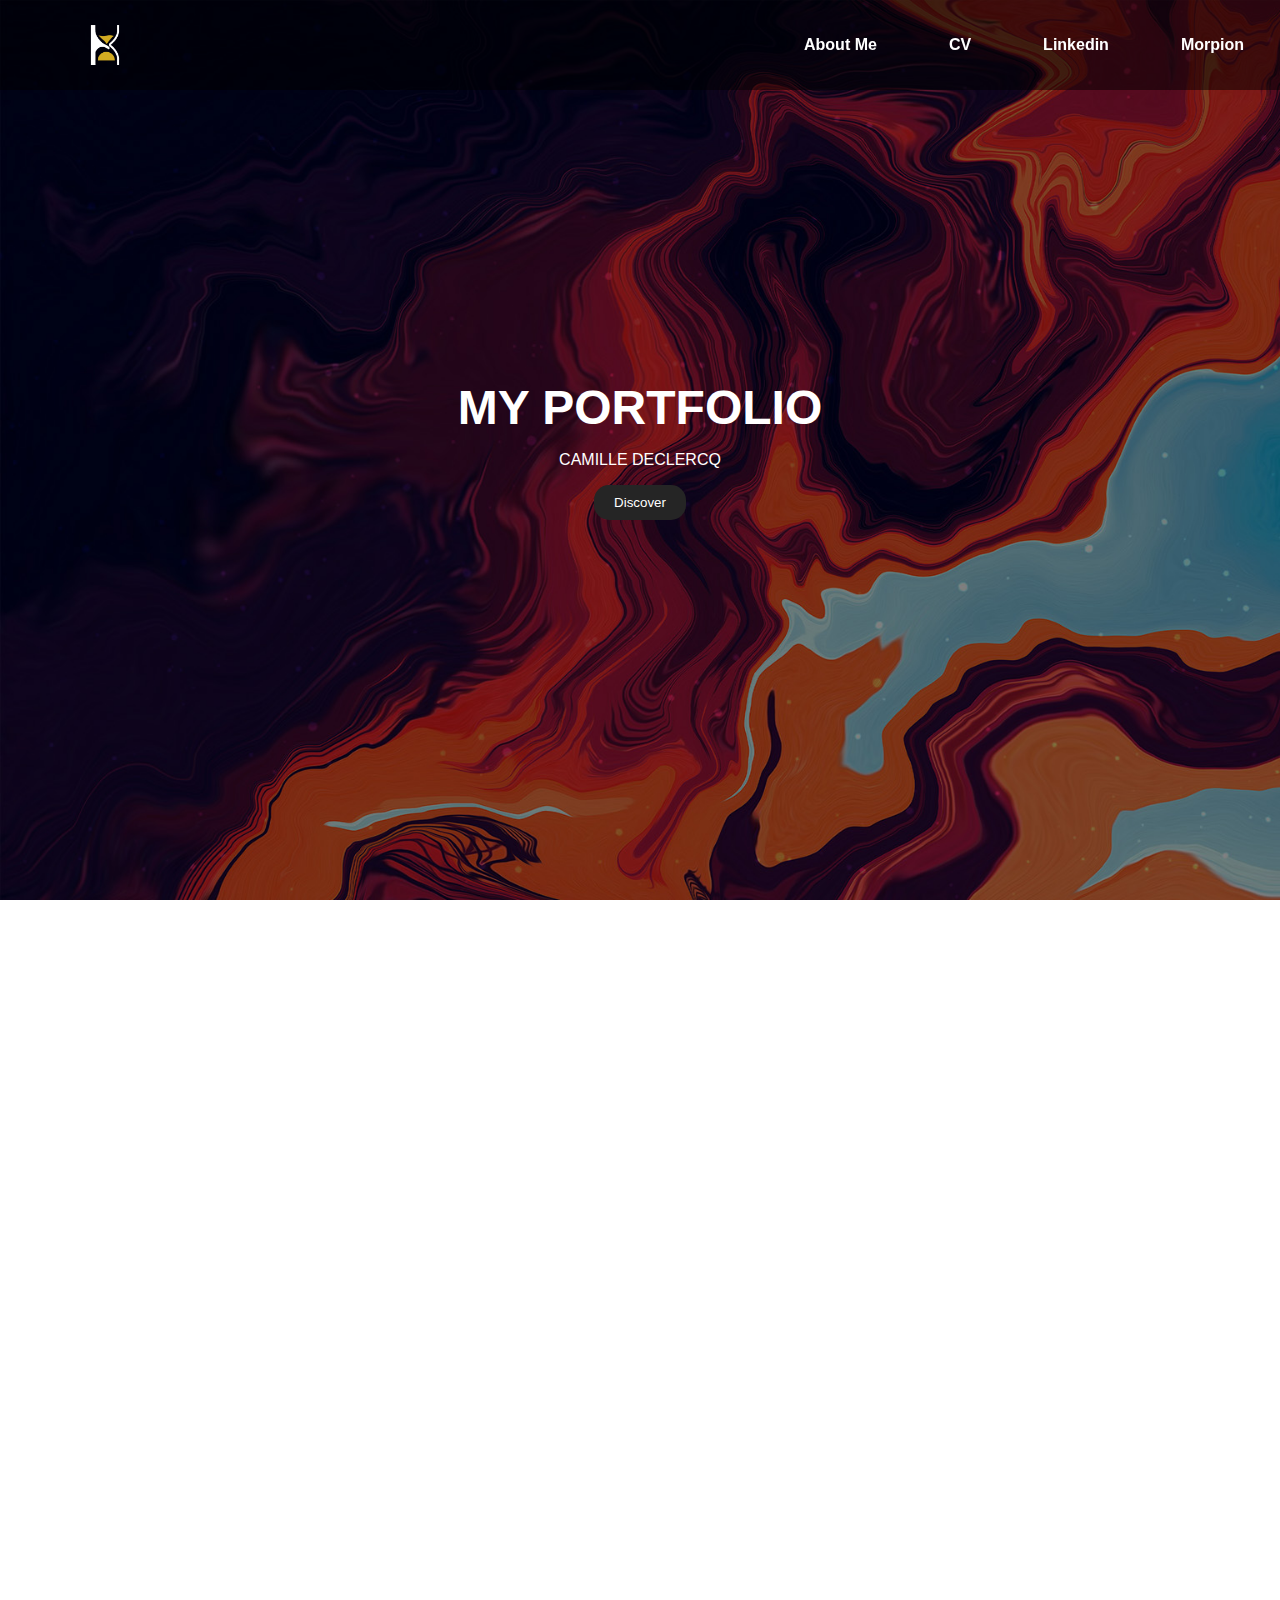
==== projetCamille/index.html @ 12e09c5e "Add files via upload" ====
<!doctype html>
<html lang="fr">

<head>
    <meta charset="UTF-8">
    <meta name="viewport"
        content="width=device-width, user-scalable=no, initial-scale=1.0, maximum-scale=1.0, minimum-scale=1.0">
    <meta http-equiv="X-UA-Compatible" content="ie=edge">
    <link rel="stylesheet" href="css/style.css">
</head>

<body>
    <div class="navbar">


        <div class="logo">
            <a class="link" href="index.html"><img class="logo" src="image/kronos.png" alt="logo"></a>
        </div>


        <div class="navItems">
            <a class="link" href="aboutme.html">
                <h4>About Me</h4>
            </a>
            <a class="link" href="">
                <h4>CV</h4>
            </a>
            <a class="link" href="">
                <h4>Linkedin</h4>
            </a>

            <a class="link" href="morpion.html">
                <h4>Morpion</h4>
            </a>

        </div>

    </div>


    <div class="hero">
        <div class="image"></div>
        <div class="textHome">
            <h1>My Portfolio</h1>
            <h3>Camille Declercq</h3>
            <button class="bouton">Discover</button>

        </div>
    </div>

    <div class="s1">



    </div>






</body>

</html>
---- projetCamille/css/style.css ----
body{
    margin: 0;
    padding: 0;
    height:200vh;
    font-family: Montserrat, sans-serif;
}

h1{
    font-size: 3rem;
    color: white;
    margin: 0px;
}

h3{
    font-size : 1rem;
    color: white;
    font-style: 'montserrat', sans-serif;
    font-weight: 200;
 

}

.image{
    height: 100vh;
    width: 100vw;
    margin: 0;
    padding: 0;
    background-image: url("../image/fond.jpg");
    top: 0;
    background-size: cover;
    
}

.hero{
    display: flex;
    align-items: center;
    justify-content: center;
    flex-direction: column;
}

.bouton{
    padding-right:20px;
    padding-left : 20px;
    padding-top: 10px;
    padding-bottom: 10px;
    background-color: #252525;
    color: white;
    border-radius: 15px;
    border: none;
    transition: 0.5s ease-in-out;
}

.bouton:hover{
    background-color: white;
    color: #252525;
}


.navbar{
    width: 100vw;
    height: 10vh;
    background-color: rgba(0, 0, 0, 0.5);
    display: flex;
    color: white;
    justify-content: space-between;
    align-items: center;
    position: fixed;
    z-index: 1;
}

.navItems{
    display: flex;
    justify-content: space-around;
    width: 40vw;
    text-transform: capitalize;
}

.link{
    color: white;
    text-decoration: none;
}

.logo{
    width: 50px;
    height: 50px;
    margin-left: 40px;
}

.textHome{
    text-align: center;
    position: absolute;
    text-transform: uppercase;
}
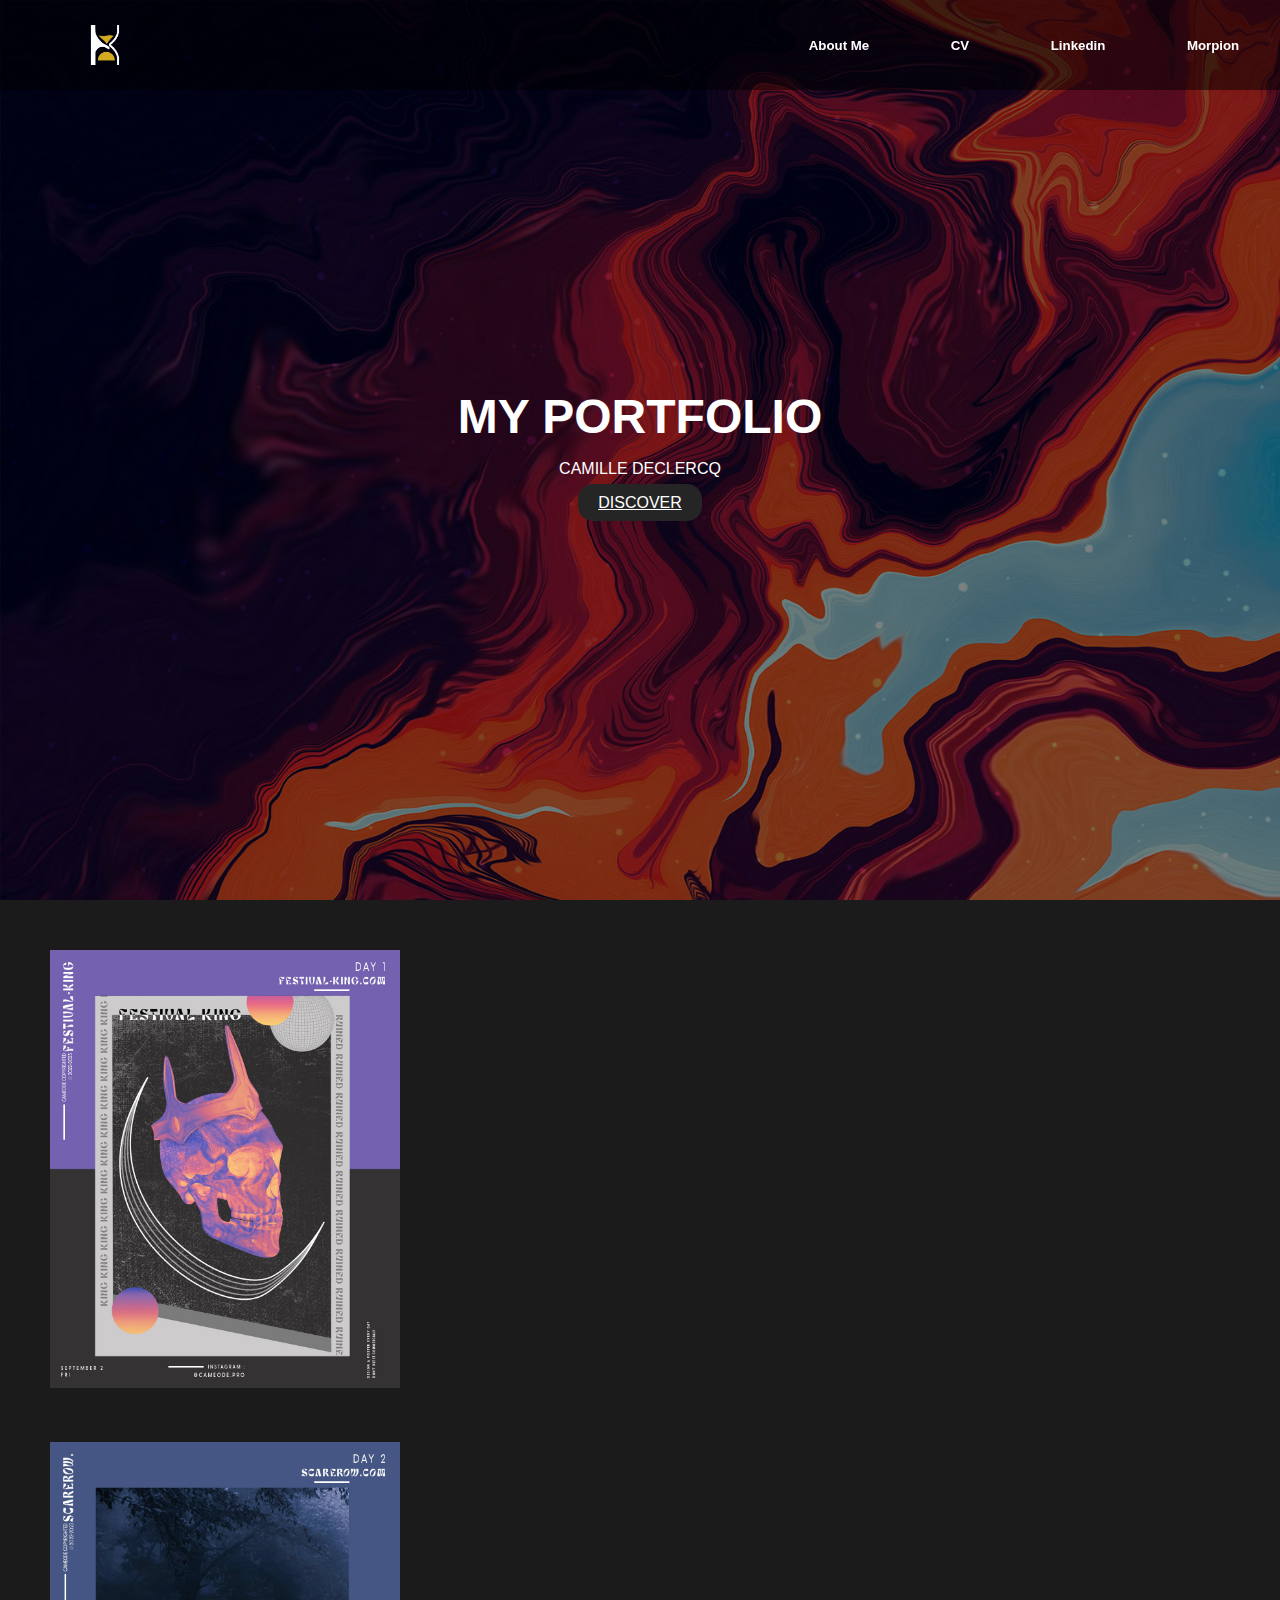
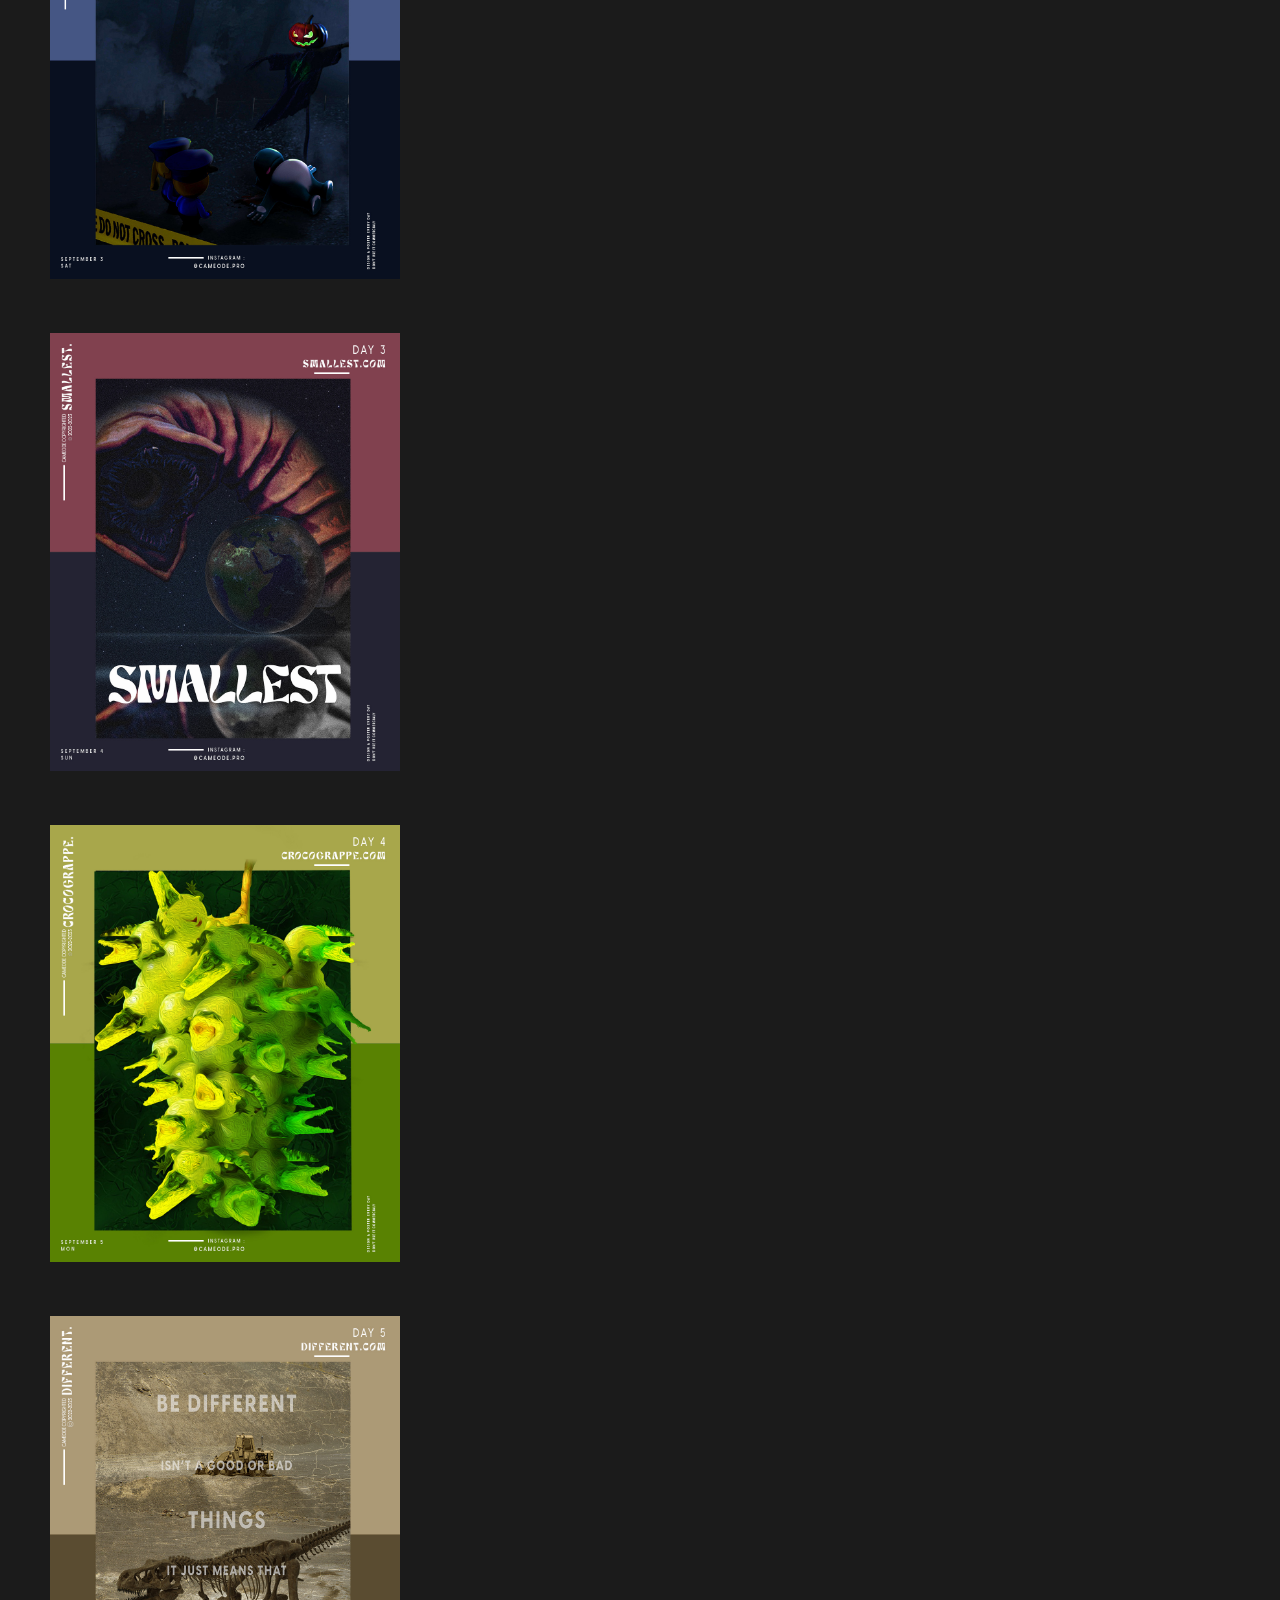
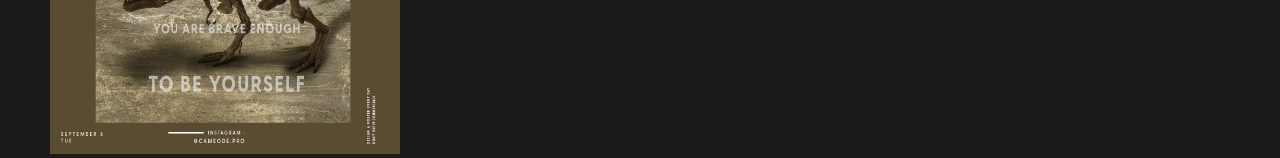
==== commit 2f5f0a68: "Add files via upload" ====
--- a/projetCamille/index.html
+++ b/projetCamille/index.html
@@ -6,11 +6,14 @@
     <meta name="viewport"
         content="width=device-width, user-scalable=no, initial-scale=1.0, maximum-scale=1.0, minimum-scale=1.0">
     <meta http-equiv="X-UA-Compatible" content="ie=edge">
+    <link href="https://cdn.jsdelivr.net/npm/bootstrap@5.3.2/dist/css/bootstrap.min.css" rel="stylesheet" integrity="sha384-T3c6CoIi6uLrA9TneNEoa7RxnatzjcDSCmG1MXxSR1GAsXEV/Dwwykc2MPK8M2HN" crossorigin="anonymous">
+    <script src="https://cdn.jsdelivr.net/npm/bootstrap@5.3.2/dist/js/bootstrap.bundle.min.js" integrity="sha384-C6RzsynM9kWDrMNeT87bh95OGNyZPhcTNXj1NW7RuBCsyN/o0jlpcV8Qyq46cDfL" crossorigin="anonymous"></script>
+  
     <link rel="stylesheet" href="css/style.css">
 </head>
 
 <body>
-    <div class="navbar">
+    <div class="mynavbar">
 
 
         <div class="logo">
@@ -18,19 +21,19 @@
         </div>
 
 
-        <div class="navItems">
-            <a class="link" href="aboutme.html">
-                <h4>About Me</h4>
+        <div class="mynavItems">
+            <a class="mylink" href="aboutme.html">
+                <h5>About Me</h5>
             </a>
-            <a class="link" href="">
-                <h4>CV</h4>
+            <a class="mylink" href="">
+                <h5>CV</h5>
             </a>
-            <a class="link" href="">
-                <h4>Linkedin</h4>
+            <a class="mylink" href="">
+                <h5>Linkedin</h5>
             </a>
 
-            <a class="link" href="morpion.html">
-                <h4>Morpion</h4>
+            <a class="mylink" href="morpion.html">
+                <h5>Morpion</h5>
             </a>
 
         </div>
@@ -42,23 +45,46 @@
         <div class="image"></div>
         <div class="textHome">
             <h1>My Portfolio</h1>
-            <h3>Camille Declercq</h3>
-            <button class="bouton">Discover</button>
-
-        </div>
-    </div>
-
-    <div class="s1">
-
-
-
-    </div>
+            <h3 class="mb-4">Camille Declercq</h3>
+            <a href="#groupimage" class="bouton">Discover</a>
 
 
 
 
 
 
+
+
+
+
+
+
+
+        </div>
+    </div>
+
+    <div id="groupimage" class="container text-center">
+        <div class="row">
+          <div class="col">
+            <img src="./image/1 - Festival King.jpg" alt="" class="img1">
+          </div>
+          <div class="col">
+            <img src="./image/2 - Scarerow.jpg" alt="" class="img1">
+          </div>
+        </div>
+        <div class="row">
+          <div class="col">
+            <img src="./image/3 - Smallest.jpg" alt="" class="img1">
+          </div>
+          <div class="col">
+            <img src="./image/4 - Crocograppe.jpg" alt="" class="img1">
+          </div>
+          <div class="col">
+            <img src="./image/5 - Different.jpg" alt="" class="img1">
+          </div>
+        </div>
+      </div>
+
 </body>
 
 </html>--- a/projetCamille/css/style.css
+++ b/projetCamille/css/style.css
@@ -3,12 +3,14 @@
     padding: 0;
     height:200vh;
     font-family: Montserrat, sans-serif;
+    background-color: #1b1b1b;
 }
 
 h1{
     font-size: 3rem;
     color: white;
     margin: 0px;
+    font-weight: bold;
 }
 
 h3{
@@ -56,7 +58,7 @@
 }
 
 
-.navbar{
+.mynavbar{
     width: 100vw;
     height: 10vh;
     background-color: rgba(0, 0, 0, 0.5);
@@ -68,16 +70,17 @@
     z-index: 1;
 }
 
-.navItems{
+.mynavItems{
     display: flex;
     justify-content: space-around;
     width: 40vw;
     text-transform: capitalize;
 }
 
-.link{
+.mylink{
     color: white;
     text-decoration: none;
+    font-size: 1rem !important;
 }
 
 .logo{
@@ -90,4 +93,11 @@
     text-align: center;
     position: absolute;
     text-transform: uppercase;
-}+}
+
+
+.img1 {
+    max-width: 350px;
+    margin-left: 50px;
+    margin-top: 50px;
+}
